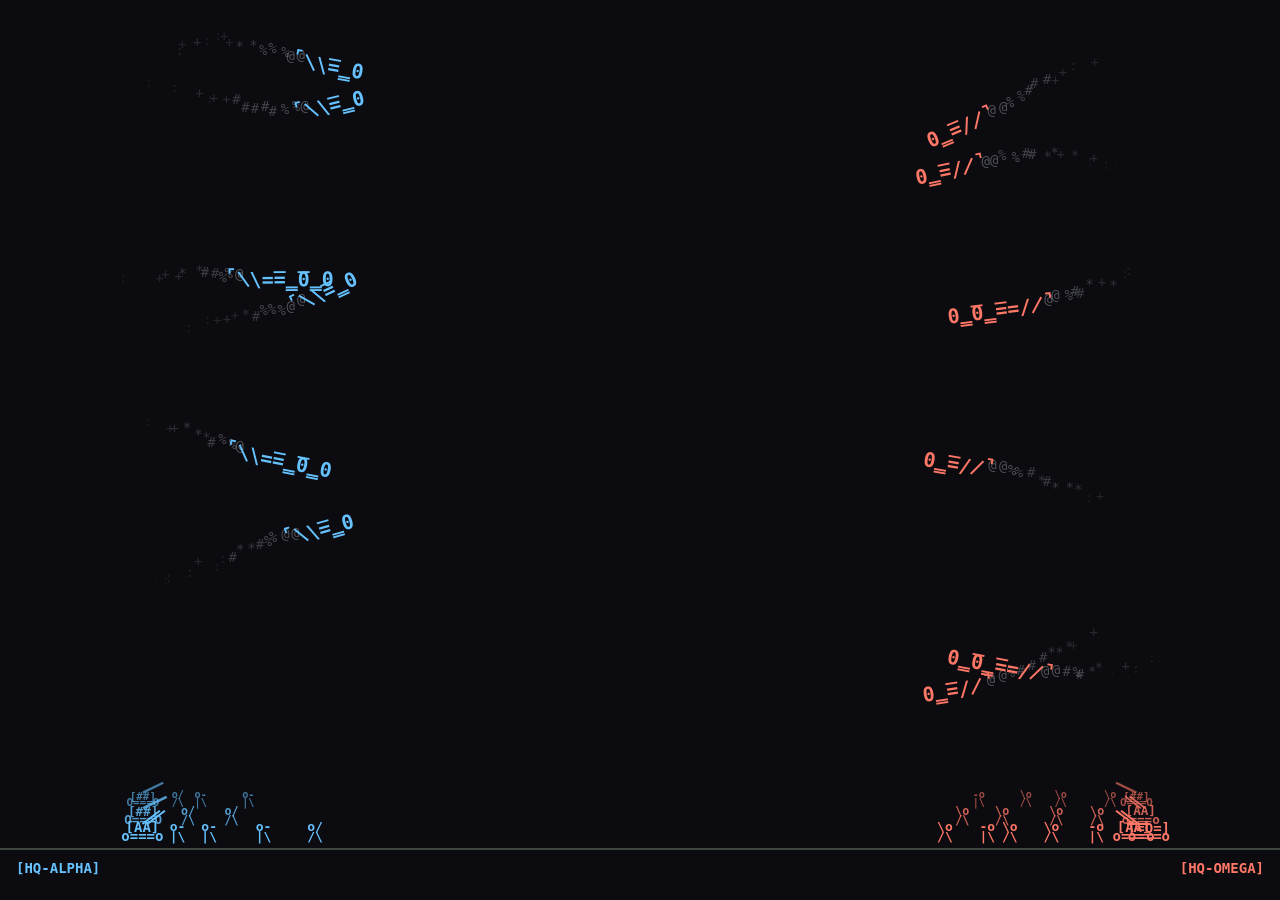
==== index.html @ b76551d8 "Add initial project files: .gitignore and index.html" ====
<!DOCTYPE html>
<html lang="uk">
<head>
<meta charset="UTF-8">
<meta name="viewport" content="width=device-width, initial-scale=1.0">
<title>ASCII Battleground Advanced</title>
<style>
    body { margin: 0; background: #0c0c10; overflow: hidden; user-select: none; }
    canvas { display: block; }
</style>
</head>
<body>
<canvas id="battlefield"></canvas>
<script>
const canvas = document.getElementById('battlefield');
const context = canvas.getContext('2d');
let width = canvas.width = window.innerWidth;
let height = canvas.height = window.innerHeight;

const TEAM_COLORS = ['#66c2ff', '#ff7766'];
const SMOKE_CHARACTERS = ['@', '%', '#', '*', '+', ':', '.'];
const GRAVITY = 180;
const INFANTRY = 0;
const TANK = 1;
const ANTIAIRCRAFT = 2;
const ARTILLERY = 3;
const LANE_OFFSETS = [38, 21, 4];
const LANE_SCALES = [0.78, 0.9, 1];
const UNIT_HEALTH = [2, 9, 6, 5];
const UNIT_SPEEDS = [30, 22, 25, 17];
const UNIT_RANGES = [145, 245, 430, 650];
const UNIT_RELOADS = [0.8, 1.65, 0.5, 3.8];
const UNIT_DAMAGE = [1, 3, 2, 6];

const smokePool = Array.from({ length: 1000 }, () => ({
    active: false, x: 0, y: 0, velocityX: 0, velocityY: 0,
    life: 0, maximumLife: 1, fire: false
}));

const projectilePool = Array.from({ length: 600 }, () => ({
    active: false, x: 0, y: 0, previousX: 0, previousY: 0,
    velocityX: 0, velocityY: 0, angle: 0, team: 0,
    damage: 1, heavy: false, bomb: false, shell: false,
    gravity: 0, explosionRadius: 0, impactY: 0, life: 0,
    targetLane: -1
}));

const groundPool = Array.from({ length: 150 }, () => ({
    active: false, type: INFANTRY, team: 0, lane: 0,
    x: 0, y: 0, health: 1, reload: 0, animationPhase: 0,
    aimAngle: 0, moving: false
}));

const planes = Array.from({ length: 12 }, (_, index) => ({
    team: index % 2,
    bomber: index % 6 < 2,
    state: 0, x: 0, y: 0, velocityX: 0, velocityY: 0,
    angle: 0, targetAngle: 0, health: 1,
    reload: 0, bombReload: 0, smokeTimer: 0, respawnTimer: 0,
    phase: Math.random() * 10,
    flightLane: index % LANE_OFFSETS.length,
    crashLane: -1
}));

// Кожна команда на кожній лінії має незалежний таймер підкріплень.
const groundSpawners = Array.from({ length: LANE_OFFSETS.length * 2 }, (_, index) => ({
    team: index % 2,
    lane: Math.floor(index / 2),
    timer: 0.3 + Math.random() * 3.5
}));

let smokeIndex = 0;
let projectileIndex = 0;
let lastTime = performance.now();

function groundLevel() {
    return height - 60;
}

function laneLevel(lane) {
    return groundLevel() - LANE_OFFSETS[lane];
}

function basePosition(team) {
    const margin = Math.min(115, width * 0.18);
    return team === 0 ? margin : width - margin;
}

window.addEventListener('resize', () => {
    width = canvas.width = window.innerWidth;
    height = canvas.height = window.innerHeight;

    for (const unit of groundPool) {
        if (unit.active) {
            unit.x = Math.max(20, Math.min(width - 20, unit.x));
            unit.y = laneLevel(unit.lane);
        }
    }

    for (const projectile of projectilePool) {
        if (projectile.active) {
            projectile.impactY = projectile.targetLane >= 0
                ? laneLevel(projectile.targetLane)
                : groundLevel();
        }
    }

    for (const plane of planes) {
        if (plane.state === 0) {
            plane.x = Math.max(30, Math.min(width - 30, plane.x));
            plane.y = Math.max(35, Math.min(groundLevel() - 80, plane.y));
        }
    }
});

function spawnSmoke(x, y, velocityX, velocityY, fire = false, lifeScale = 1) {
    const smoke = smokePool[smokeIndex];
    smokeIndex = (smokeIndex + 1) % smokePool.length;

    smoke.active = true;
    smoke.x = x + (Math.random() - 0.5) * 4;
    smoke.y = y + (Math.random() - 0.5) * 4;
    smoke.velocityX = velocityX + (Math.random() - 0.5) * 20;
    smoke.velocityY = velocityY - 8 - Math.random() * 18;
    smoke.maximumLife = (0.7 + Math.random() * 0.6) * lifeScale;
    smoke.life = smoke.maximumLife;
    smoke.fire = fire;
}

function spawnExplosion(x, y, count = 22) {
    for (let index = 0; index < count; index++) {
        const angle = Math.random() * Math.PI * 2;
        const speed = 20 + Math.random() * 110;

        spawnSmoke(
            x,
            y,
            Math.cos(angle) * speed,
            Math.sin(angle) * speed - 25,
            true,
            1.1
        );
    }
}

function destroyGroundUnit(unit) {
    unit.active = false;
    spawnExplosion(unit.x, unit.y, unit.type === INFANTRY ? 8 : 20);
}

function damageArea(x, radius, damage, team, targetLane) {
    if (targetLane < 0) {
        return;
    }

    for (const unit of groundPool) {
        if (!unit.active || unit.team === team || unit.lane !== targetLane) {
            continue;
        }

        const distance = Math.abs(unit.x - x);

        if (distance < radius) {
            unit.health -= damage * (1 - distance / radius * 0.6);

            if (unit.health <= 0) {
                destroyGroundUnit(unit);
            }
        }
    }
}

function spawnProjectile(
    x, y, velocityX, velocityY, team, damage,
    heavy = false, bomb = false, shell = false,
    gravity = 0, explosionRadius = 0, targetLane = -1
) {
    const projectile = projectilePool[projectileIndex];
    projectileIndex = (projectileIndex + 1) % projectilePool.length;

    projectile.active = true;
    projectile.x = x;
    projectile.y = y;
    projectile.previousX = x;
    projectile.previousY = y;
    projectile.velocityX = velocityX;
    projectile.velocityY = velocityY;
    projectile.angle = Math.atan2(velocityY, velocityX);
    projectile.team = team;
    projectile.damage = damage;
    projectile.heavy = heavy;
    projectile.bomb = bomb;
    projectile.shell = shell;
    projectile.gravity = gravity;
    projectile.explosionRadius = explosionRadius;
    projectile.targetLane = targetLane;
    projectile.impactY = targetLane >= 0 ? laneLevel(targetLane) : groundLevel();
    projectile.life = shell || bomb ? 10 : 3;
}

function detonateProjectile(projectile) {
    projectile.active = false;

    if (projectile.explosionRadius > 0) {
        spawnExplosion(projectile.x, projectile.y, projectile.bomb ? 30 : 24);
        damageArea(
            projectile.x,
            projectile.explosionRadius,
            projectile.damage,
            projectile.team,
            projectile.targetLane
        );
    } else {
        spawnExplosion(projectile.x, projectile.y, projectile.heavy ? 8 : 3);
    }
}

function spawnPlane(plane) {
    plane.state = 0;
    plane.health = plane.bomber ? 7 : 3;
    plane.x = basePosition(plane.team);
    plane.y = 55 + Math.random() * Math.max(20, groundLevel() - 180);
    plane.angle = plane.team === 0 ? 0 : Math.PI;
    plane.targetAngle = plane.angle;
    plane.velocityX = Math.cos(plane.angle) * (plane.bomber ? 125 : 180);
    plane.velocityY = 0;
    plane.reload = 0.5;
    plane.bombReload = 1.5;
    plane.smokeTimer = 0;
    plane.flightLane = Math.floor(Math.random() * LANE_OFFSETS.length);
    plane.crashLane = -1;
}

function spawnGroundUnit(team, type, lane, initialPosition = null) {
    let availableUnit = null;

    for (const unit of groundPool) {
        if (!unit.active) {
            availableUnit = unit;
            break;
        }
    }

    if (!availableUnit) {
        return;
    }

    availableUnit.active = true;
    availableUnit.team = team;
    availableUnit.type = type;
    availableUnit.lane = lane;
    availableUnit.x = initialPosition === null
        ? basePosition(team) + (Math.random() - 0.5) * 18
        : initialPosition;
    availableUnit.y = laneLevel(lane);
    availableUnit.health = UNIT_HEALTH[type];
    availableUnit.reload = 0.3 + Math.random();
    availableUnit.animationPhase = Math.random() * 10;
    availableUnit.aimAngle = team === 0 ? -0.7 : -Math.PI + 0.7;
    availableUnit.moving = false;
}

function randomGroundType() {
    const randomChoice = Math.random();

    if (randomChoice > 0.9) {
        return ARTILLERY;
    }

    if (randomChoice > 0.76) {
        return ANTIAIRCRAFT;
    }

    if (randomChoice > 0.56) {
        return TANK;
    }

    return INFANTRY;
}

function updateGroundSpawners(deltaTime) {
    for (const spawner of groundSpawners) {
        spawner.timer -= deltaTime;

        if (spawner.timer > 0) {
            continue;
        }

        const type = randomGroundType();
        spawnGroundUnit(spawner.team, type, spawner.lane);

        // Різні інтервали та окремий вибір юніта для кожної лінії й команди.
        spawner.timer = type === INFANTRY
            ? 1.4 + Math.random() * 3.2
            : 2.6 + Math.random() * 4.2;
    }
}

function findGroundTarget(unit, range, minimumDistance = 0) {
    let nearestTarget = null;
    let nearestDistance = range;

    for (const enemy of groundPool) {
        if (!enemy.active || enemy.team === unit.team || enemy.lane !== unit.lane) {
            continue;
        }

        const distance = Math.abs(enemy.x - unit.x);

        if (distance >= minimumDistance && distance < nearestDistance) {
            nearestTarget = enemy;
            nearestDistance = distance;
        }
    }

    return nearestTarget;
}

function findAirTarget(unit) {
    let nearestTarget = null;
    let nearestDistance = UNIT_RANGES[ANTIAIRCRAFT];

    for (const plane of planes) {
        if (plane.team === unit.team || plane.state !== 0) {
            continue;
        }

        const distance = Math.hypot(plane.x - unit.x, plane.y - unit.y);

        if (distance < nearestDistance) {
            nearestTarget = plane;
            nearestDistance = distance;
        }
    }

    return nearestTarget;
}

function fireGroundWeapon(unit, target, airborne) {
    const muzzleY = unit.y - (unit.type === INFANTRY ? 7 : 13);
    const horizontalDistance = target.x - unit.x;
    const verticalDistance = target.y - 7 - muzzleY;
    let velocityX = 0;
    let velocityY = 0;
    let gravity = 0;
    let explosionRadius = 0;

    if (unit.type === ARTILLERY) {
        const flightTime = Math.max(1.25, Math.min(3.5, Math.abs(horizontalDistance) / 145));
        gravity = GRAVITY;
        velocityX = horizontalDistance / flightTime;
        velocityY = (verticalDistance - 0.5 * gravity * flightTime * flightTime) / flightTime;
        explosionRadius = 72;
    } else {
        const speed = unit.type === ANTIAIRCRAFT ? 430 : 350;
        let aimX = target.x;
        let aimY = target.y - 7;

        if (airborne) {
            const flightTime = Math.hypot(horizontalDistance, verticalDistance) / speed;
            aimX += target.velocityX * flightTime;
            aimY += target.velocityY * flightTime;
        }

        const aimAngle = Math.atan2(aimY - muzzleY, aimX - unit.x);
        const spread = (Math.random() - 0.5) * (unit.type === INFANTRY ? 0.035 : 0.018);
        velocityX = Math.cos(aimAngle + spread) * speed;
        velocityY = Math.sin(aimAngle + spread) * speed;
    }

    unit.aimAngle = Math.atan2(velocityY, velocityX);
    unit.reload = UNIT_RELOADS[unit.type] + Math.random() * 0.15;

    const muzzleX = unit.x + Math.cos(unit.aimAngle) * 19;

    spawnProjectile(
        muzzleX,
        muzzleY,
        velocityX,
        velocityY,
        unit.team,
        UNIT_DAMAGE[unit.type],
        unit.type !== INFANTRY,
        false,
        unit.type === ARTILLERY,
        gravity,
        explosionRadius,
        airborne ? -1 : target.lane
    );

    spawnSmoke(
        muzzleX,
        muzzleY,
        Math.cos(unit.aimAngle) * 25,
        -15,
        unit.type !== INFANTRY,
        0.35
    );
}

function segmentHitsRectangle(projectile, centerX, centerY, halfWidth, halfHeight) {
    const movementX = projectile.x - projectile.previousX;
    const movementY = projectile.y - projectile.previousY;
    let minimumTime = 0;
    let maximumTime = 1;

    if (Math.abs(movementX) < 0.00001) {
        if (Math.abs(projectile.previousX - centerX) > halfWidth) {
            return false;
        }
    } else {
        const firstTime = (centerX - halfWidth - projectile.previousX) / movementX;
        const secondTime = (centerX + halfWidth - projectile.previousX) / movementX;
        minimumTime = Math.max(minimumTime, Math.min(firstTime, secondTime));
        maximumTime = Math.min(maximumTime, Math.max(firstTime, secondTime));
    }

    if (Math.abs(movementY) < 0.00001) {
        if (Math.abs(projectile.previousY - centerY) > halfHeight) {
            return false;
        }
    } else {
        const firstTime = (centerY - halfHeight - projectile.previousY) / movementY;
        const secondTime = (centerY + halfHeight - projectile.previousY) / movementY;
        minimumTime = Math.max(minimumTime, Math.min(firstTime, secondTime));
        maximumTime = Math.min(maximumTime, Math.max(firstTime, secondTime));
    }

    return minimumTime <= maximumTime;
}

function updatePlanes(deltaTime, time) {
    const floor = groundLevel();
    const horizontalMargin = Math.min(150, width * 0.23);

    for (const plane of planes) {
        if (plane.state === 2) {
            plane.respawnTimer -= deltaTime;

            if (plane.respawnTimer <= 0) {
                spawnPlane(plane);
            }

            continue;
        }

        if (plane.state === 1) {
            plane.velocityY += 240 * deltaTime;
            plane.x += plane.velocityX * deltaTime;
            plane.y += plane.velocityY * deltaTime;
            plane.angle = Math.atan2(plane.velocityY, plane.velocityX);
            plane.smokeTimer -= deltaTime;

            if (plane.smokeTimer <= 0) {
                plane.smokeTimer = 0.015;
                spawnSmoke(plane.x, plane.y, -plane.velocityX * 0.2, -plane.velocityY * 0.2, true, 1.2);
            }

            const crashY = laneLevel(plane.crashLane);

            if (plane.y >= crashY - 5) {
                spawnExplosion(plane.x, crashY - 5, 35);
                damageArea(plane.x, 85, 10, -1, plane.crashLane);
                plane.state = 2;
                plane.respawnTimer = 4 + Math.random() * 2;
            } else if (plane.x < -100 || plane.x > width + 100) {
                plane.state = 2;
                plane.respawnTimer = 4 + Math.random() * 2;
            }

            continue;
        }

        if (plane.x > width - horizontalMargin) {
            plane.targetAngle = Math.PI;
        } else if (plane.x < horizontalMargin) {
            plane.targetAngle = 0;
        }

        const wave = Math.sin(time * 1.6 + plane.phase) * (plane.bomber ? 0.24 : 0.48);
        let desiredAngle = plane.targetAngle + wave;

        if (plane.y > floor - 100) {
            desiredAngle = Math.cos(plane.angle) > 0 ? -0.65 : Math.PI + 0.65;
        } else if (plane.y < 55) {
            desiredAngle = Math.cos(plane.angle) > 0 ? 0.65 : Math.PI - 0.65;
        }

        const angleDifference = Math.atan2(
            Math.sin(desiredAngle - plane.angle),
            Math.cos(desiredAngle - plane.angle)
        );

        plane.angle += angleDifference * deltaTime * (plane.bomber ? 2.3 : 3.5);

        const speed = plane.bomber ? 125 : 180;
        const forwardX = Math.cos(plane.angle);
        const forwardY = Math.sin(plane.angle);

        plane.velocityX = forwardX * speed;
        plane.velocityY = forwardY * speed;
        plane.x += plane.velocityX * deltaTime;
        plane.y += plane.velocityY * deltaTime;
        plane.smokeTimer -= deltaTime;

        if (plane.smokeTimer <= 0) {
            plane.smokeTimer = plane.bomber ? 0.055 : 0.04;
            spawnSmoke(
                plane.x - forwardX * 23,
                plane.y - forwardY * 23,
                -plane.velocityX * 0.1,
                -plane.velocityY * 0.1,
                false,
                0.8
            );
        }

        plane.reload -= deltaTime;
        plane.bombReload -= deltaTime;

        if (plane.bomber && plane.bombReload <= 0) {
            let bombingTarget = null;
            let nearestDistance = 95;

            for (const unit of groundPool) {
                if (!unit.active || unit.team === plane.team || unit.y <= plane.y) {
                    continue;
                }

                const fallDistance = Math.max(0, unit.y - plane.y - 10);
                const fallTime = (Math.sqrt(400 + 2 * GRAVITY * fallDistance) - 20) / GRAVITY;
                const landingX = plane.x + plane.velocityX * 0.65 * fallTime;
                const distance = Math.abs(unit.x - landingX);

                if (distance < nearestDistance) {
                    bombingTarget = unit;
                    nearestDistance = distance;
                }
            }

            if (bombingTarget) {
                plane.bombReload = 1.4;
                plane.flightLane = bombingTarget.lane;

                spawnProjectile(
                    plane.x,
                    plane.y + 10,
                    plane.velocityX * 0.65,
                    20,
                    plane.team,
                    7,
                    true,
                    true,
                    false,
                    GRAVITY,
                    78,
                    bombingTarget.lane
                );
            }
        }

        if (plane.reload > 0) {
            continue;
        }

        let shouldShoot = false;
        let targetLane = -1;

        for (const enemy of planes) {
            if (enemy.team === plane.team || enemy.state !== 0) {
                continue;
            }

            const distanceX = enemy.x - plane.x;
            const distanceY = enemy.y - plane.y;
            const distance = Math.hypot(distanceX, distanceY);

            if (distance > 1 && distance < 350 &&
                (distanceX * forwardX + distanceY * forwardY) / distance > 0.93) {
                shouldShoot = true;
                break;
            }
        }

        if (!shouldShoot) {
            let bestAlignment = 0.94;

            for (const unit of groundPool) {
                if (!unit.active || unit.team === plane.team) {
                    continue;
                }

                const distanceX = unit.x - plane.x;
                const distanceY = unit.y - 7 - plane.y;
                const distance = Math.hypot(distanceX, distanceY);

                if (distance <= 1 || distance >= 370) {
                    continue;
                }

                const alignment = (distanceX * forwardX + distanceY * forwardY) / distance;

                if (alignment > bestAlignment) {
                    bestAlignment = alignment;
                    shouldShoot = true;
                    targetLane = unit.lane;
                }
            }
        }

        if (shouldShoot) {
            plane.reload = plane.bomber ? 0.25 : 0.13;

            if (targetLane >= 0) {
                plane.flightLane = targetLane;
            }

            const shotAngle = plane.angle + (Math.random() - 0.5) * 0.045;

            spawnProjectile(
                plane.x + forwardX * 25,
                plane.y + forwardY * 25,
                Math.cos(shotAngle) * 470,
                Math.sin(shotAngle) * 470,
                plane.team,
                1,
                false,
                false,
                false,
                0,
                0,
                targetLane
            );
        }
    }
}

function updateGroundUnits(deltaTime) {
    for (const unit of groundPool) {
        if (!unit.active) {
            continue;
        }

        unit.y = laneLevel(unit.lane);
        unit.reload -= deltaTime;
        unit.moving = false;

        let target = null;
        let airborne = false;

        if (unit.type === ANTIAIRCRAFT) {
            target = findAirTarget(unit);
            airborne = target !== null;

            if (!target) {
                target = findGroundTarget(unit, 260);
            }
        } else {
            target = findGroundTarget(
                unit,
                UNIT_RANGES[unit.type],
                unit.type === ARTILLERY ? 110 : 0
            );
        }

        if (target) {
            unit.aimAngle = Math.atan2(target.y - unit.y, target.x - unit.x);

            if (unit.reload <= 0) {
                fireGroundWeapon(unit, target, airborne);
            }
        } else {
            const direction = unit.team === 0 ? 1 : -1;
            unit.x += direction * UNIT_SPEEDS[unit.type] * deltaTime;
            unit.moving = true;

            if (unit.x < 25 || unit.x > width - 25) {
                spawnExplosion(unit.x, unit.y, 8);
                unit.active = false;
            }
        }
    }
}

function updateProjectiles(deltaTime) {
    for (const projectile of projectilePool) {
        if (!projectile.active) {
            continue;
        }

        projectile.life -= deltaTime;

        if (projectile.life <= 0 ||
            projectile.x < -100 || projectile.x > width + 100 ||
            projectile.y > height + 100) {
            projectile.active = false;
            continue;
        }

        projectile.previousX = projectile.x;
        projectile.previousY = projectile.y;
        projectile.x += projectile.velocityX * deltaTime;
        projectile.y += projectile.velocityY * deltaTime + projectile.gravity * deltaTime * deltaTime * 0.5;
        projectile.velocityY += projectile.gravity * deltaTime;
        projectile.angle = Math.atan2(projectile.velocityY, projectile.velocityX);

        let hit = false;

        for (const plane of planes) {
            if (plane.team === projectile.team || plane.state !== 0) {
                continue;
            }

            if (segmentHitsRectangle(
                projectile,
                plane.x,
                plane.y,
                plane.bomber ? 28 : 20,
                plane.bomber ? 13 : 10
            )) {
                plane.health -= projectile.damage;
                projectile.active = false;
                hit = true;

                spawnSmoke(projectile.x, projectile.y, plane.velocityX * 0.3, plane.velocityY * 0.3, true, 0.6);

                if (plane.health <= 0) {
                    plane.state = 1;
                    plane.smokeTimer = 0;
                    // Лінія падіння фіксується один раз і більше не змінюється.
                    plane.crashLane = plane.flightLane;
                    spawnExplosion(plane.x, plane.y, 16);
                }

                break;
            }
        }

        if (hit) {
            continue;
        }

        for (const unit of groundPool) {
            if (!unit.active || unit.team === projectile.team ||
                unit.lane !== projectile.targetLane) {
                continue;
            }

            const unitScale = LANE_SCALES[unit.lane];
            const halfWidth = (unit.type === INFANTRY ? 8 : 23) * unitScale;
            const halfHeight = (unit.type === INFANTRY ? 8 : 10) * unitScale;

            if (segmentHitsRectangle(projectile, unit.x, unit.y - 6, halfWidth, halfHeight)) {
                if (projectile.explosionRadius > 0) {
                    projectile.x = unit.x;
                    projectile.y = unit.y - 6;
                    detonateProjectile(projectile);
                } else {
                    projectile.active = false;
                    unit.health -= projectile.damage;
                    spawnSmoke(projectile.x, projectile.y, 0, -20, true, 0.5);

                    if (unit.health <= 0) {
                        destroyGroundUnit(unit);
                    }
                }

                hit = true;
                break;
            }
        }

        if (hit) {
            continue;
        }

        if (projectile.velocityY >= 0 && projectile.y >= projectile.impactY) {
            projectile.y = projectile.impactY;
            detonateProjectile(projectile);
        }
    }
}

function updateSmoke(deltaTime) {
    for (const smoke of smokePool) {
        if (!smoke.active) {
            continue;
        }

        smoke.life -= deltaTime;

        if (smoke.life <= 0) {
            smoke.active = false;
            continue;
        }

        smoke.x += smoke.velocityX * deltaTime;
        smoke.y += smoke.velocityY * deltaTime;
    }
}

function drawGroundUnit(unit, time) {
    const direction = unit.team === 0 ? 1 : -1;
    const scale = LANE_SCALES[unit.lane];

    context.save();
    context.translate(unit.x, unit.y);
    context.scale(scale, scale);
    context.globalAlpha = 0.6 + unit.lane * 0.2;
    context.fillStyle = TEAM_COLORS[unit.team];
    context.strokeStyle = TEAM_COLORS[unit.team];
    context.textAlign = 'center';
    context.font = 'bold 13px monospace';

    if (unit.type === INFANTRY) {
        const step = unit.moving && Math.sin(time * 10 + unit.animationPhase) > 0;
        context.fillText(direction === 1 ? (step ? 'o/' : 'o-') : (step ? '\\o' : '-o'), 0, -5);
        context.fillText(step ? '/\\' : '|\\', 0, 5);
    } else {
        context.font = 'bold 14px monospace';

        if (unit.type === TANK) {
            context.fillText('[=O=]', 0, -3);
            context.fillText('o===o', 0, 5);
        } else if (unit.type === ANTIAIRCRAFT) {
            context.fillText('[AA]', 0, -4);
            context.fillText('o===o', 0, 5);
        } else {
            context.fillText('[##]', 0, -3);
            context.fillText('O===O', 0, 5);
        }

        let barrelAngle = unit.aimAngle;

        if (unit.moving) {
            if (unit.type === ANTIAIRCRAFT) {
                barrelAngle = direction === 1 ? -0.65 : -Math.PI + 0.65;
            } else if (unit.type === ARTILLERY) {
                barrelAngle = direction === 1 ? -0.45 : -Math.PI + 0.45;
            } else {
                barrelAngle = direction === 1 ? 0 : Math.PI;
            }
        }

        const barrelLength = unit.type === ARTILLERY ? 29 : 22;
        const barrelX = Math.cos(barrelAngle) * barrelLength;
        const barrelY = -12 + Math.sin(barrelAngle) * barrelLength;

        context.lineWidth = unit.type === ARTILLERY ? 3 : 2;
        context.beginPath();
        context.moveTo(0, -12);
        context.lineTo(barrelX, barrelY);

        if (unit.type === ANTIAIRCRAFT) {
            context.moveTo(5, -12);
            context.lineTo(barrelX + 5, barrelY);
        }

        context.stroke();
    }

    context.restore();
}

function drawPlane(plane) {
    context.save();
    context.translate(plane.x, plane.y);
    context.rotate(plane.angle);

    if (Math.cos(plane.angle) < 0) {
        context.scale(1, -1);
    }

    context.fillStyle = plane.state === 1 ? '#ff4422' : TEAM_COLORS[plane.team];
    context.textAlign = 'center';

    if (plane.bomber) {
	context.scale(-1, 1);
        context.font = 'bold 20px monospace';
        context.fillText('0̳̅0̳̅==/̸̚', -15, 6);
    } else {
        context.scale(-1, 1);
        context.font = 'bold 20px monospace';
        context.fillText('0̳̅=/̸̚', 0, 6);
    }

    context.restore();
}

function render(time) {
    context.fillStyle = '#0c0c10';
    context.fillRect(0, 0, width, height);

    context.strokeStyle = '#3d473d';
    context.lineWidth = 2;
    context.beginPath();
    context.moveTo(0, groundLevel() + 9);
    context.lineTo(width, groundLevel() + 9);
    context.stroke();

    context.font = 'bold 14px monospace';
    context.textAlign = 'left';
    context.fillStyle = TEAM_COLORS[0];
    context.fillText('[HQ-ALPHA]', 16, groundLevel() + 33);
    context.textAlign = 'right';
    context.fillStyle = TEAM_COLORS[1];
    context.fillText('[HQ-OMEGA]', width - 16, groundLevel() + 33);
    context.textAlign = 'left';

    for (let lane = 0; lane < LANE_OFFSETS.length; lane++) {
        for (const unit of groundPool) {
            if (unit.active && unit.lane === lane) {
                drawGroundUnit(unit, time);
            }
        }
    }

    context.font = '14px monospace';

    for (const smoke of smokePool) {
        if (!smoke.active) {
            continue;
        }

        const progress = 1 - smoke.life / smoke.maximumLife;
        const characterIndex = Math.min(
            Math.floor(progress * SMOKE_CHARACTERS.length),
            SMOKE_CHARACTERS.length - 1
        );

        context.globalAlpha = smoke.life / smoke.maximumLife * 0.75;

        if (smoke.fire && progress < 0.45) {
            context.fillStyle = progress < 0.2 ? '#ffe65a' : '#ff6e28';
        } else {
            context.fillStyle = '#9ba0aa';
            context.globalAlpha *= 0.7;
        }

        context.fillText(SMOKE_CHARACTERS[characterIndex], smoke.x, smoke.y);
    }

    context.globalAlpha = 1;
    context.font = 'bold 15px monospace';

    for (const projectile of projectilePool) {
        if (!projectile.active) {
            continue;
        }

        context.save();
        context.translate(projectile.x, projectile.y);
        context.rotate(projectile.angle);
        context.fillStyle = projectile.bomb ? '#ff9933' : (projectile.heavy ? '#ffd966' : '#ffffff');
        context.fillText(projectile.bomb ? '<●>' : (projectile.shell ? '●' : (projectile.heavy ? '•' : '-')), -4, 4);
        context.restore();
    }

    for (const plane of planes) {
        if (plane.state !== 2) {
            drawPlane(plane);
        }
    }
}

function loop(now) {
    const deltaTime = Math.min((now - lastTime) / 1000, 0.04);
    lastTime = now;
    const time = now / 1000;

    updateGroundSpawners(deltaTime);
    updatePlanes(deltaTime, time);
    updateGroundUnits(deltaTime);
    updateProjectiles(deltaTime);
    updateSmoke(deltaTime);
    render(time);

    requestAnimationFrame(loop);
}

for (const plane of planes) {
    spawnPlane(plane);
}

// Початкові групи теж відрізняються чисельністю, складом і розташуванням.
for (const spawner of groundSpawners) {
    const direction = spawner.team === 0 ? 1 : -1;
    const advanceSpace = Math.max(0, width * 0.5 - basePosition(0) - 45);
    const infantryCount = 2 + Math.floor(Math.random() * 4);
    let advance = 12 + Math.random() * 25;

    for (let index = 0; index < infantryCount; index++) {
        spawnGroundUnit(
            spawner.team,
            INFANTRY,
            spawner.lane,
            basePosition(spawner.team) + direction * Math.min(advanceSpace, advance)
        );

        advance += 22 + Math.random() * 34;
    }

    if (Math.random() < 0.55) {
        spawnGroundUnit(spawner.team, randomGroundType(), spawner.lane);
    }
}

for (let team = 0; team < TEAM_COLORS.length; team++) {
    const antiaircraftLane = Math.floor(Math.random() * LANE_OFFSETS.length);
    const artilleryLane = (antiaircraftLane + 1 + Math.floor(Math.random() * 2)) % LANE_OFFSETS.length;

    spawnGroundUnit(team, ANTIAIRCRAFT, antiaircraftLane);
    spawnGroundUnit(team, ARTILLERY, artilleryLane);
}

requestAnimationFrame(loop);
</script>
</body>
</html>
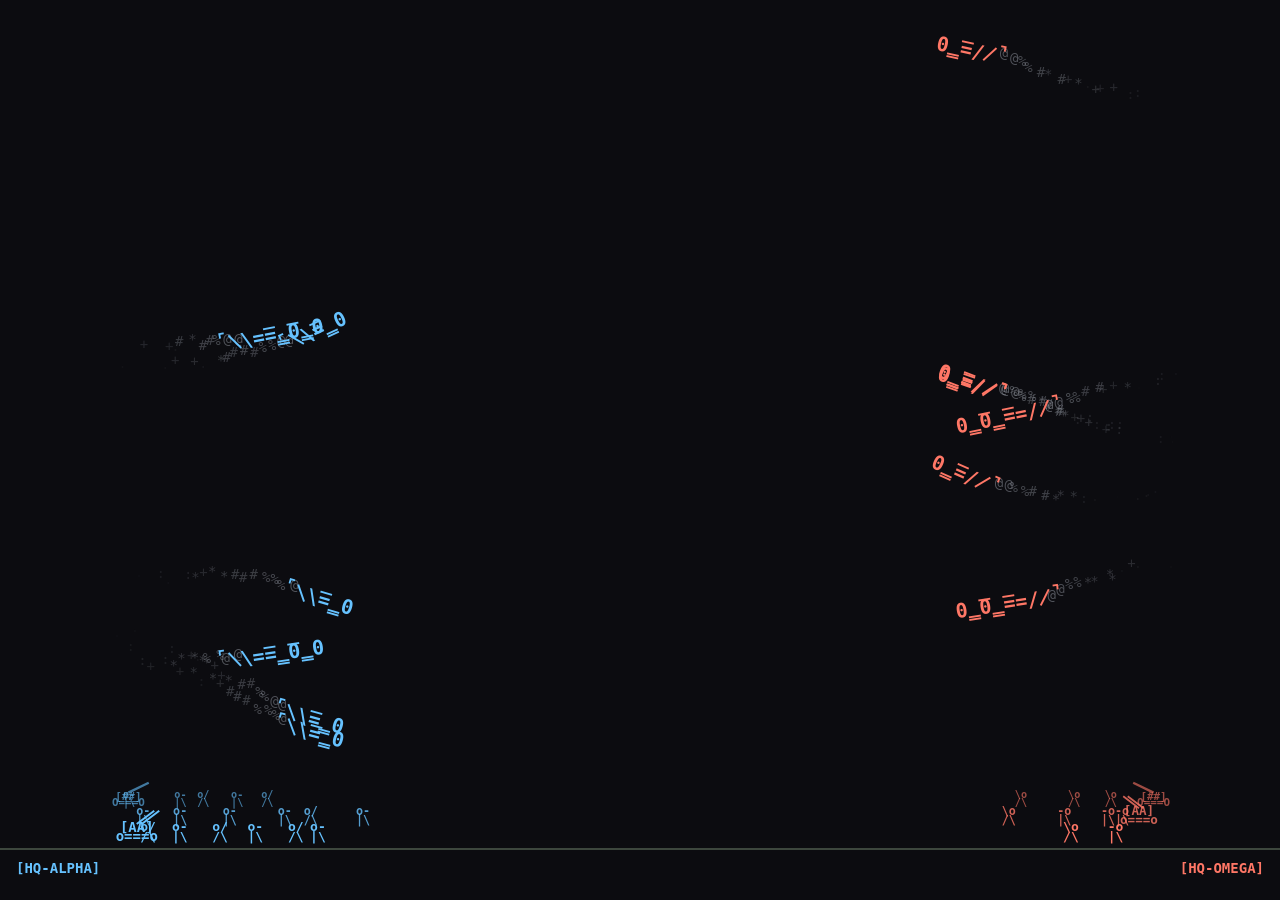
==== commit cdce8ff0: "Refactor: split into HTML/CSS/JS and break up large functions Co-Authored-By: Claude Sonnet 5.5 <nor" ====
--- a/index.html
+++ b/index.html
@@ -4,1016 +4,10 @@
 <meta charset="UTF-8">
 <meta name="viewport" content="width=device-width, initial-scale=1.0">
 <title>ASCII Battleground Advanced</title>
-<style>
-    body { margin: 0; background: #0c0c10; overflow: hidden; user-select: none; }
-    canvas { display: block; }
-</style>
+<link rel="stylesheet" href="style.css">
 </head>
 <body>
 <canvas id="battlefield"></canvas>
-<script>
-const canvas = document.getElementById('battlefield');
-const context = canvas.getContext('2d');
-let width = canvas.width = window.innerWidth;
-let height = canvas.height = window.innerHeight;
-
-const TEAM_COLORS = ['#66c2ff', '#ff7766'];
-const SMOKE_CHARACTERS = ['@', '%', '#', '*', '+', ':', '.'];
-const GRAVITY = 180;
-const INFANTRY = 0;
-const TANK = 1;
-const ANTIAIRCRAFT = 2;
-const ARTILLERY = 3;
-const LANE_OFFSETS = [38, 21, 4];
-const LANE_SCALES = [0.78, 0.9, 1];
-const UNIT_HEALTH = [2, 9, 6, 5];
-const UNIT_SPEEDS = [30, 22, 25, 17];
-const UNIT_RANGES = [145, 245, 430, 650];
-const UNIT_RELOADS = [0.8, 1.65, 0.5, 3.8];
-const UNIT_DAMAGE = [1, 3, 2, 6];
-
-const smokePool = Array.from({ length: 1000 }, () => ({
-    active: false, x: 0, y: 0, velocityX: 0, velocityY: 0,
-    life: 0, maximumLife: 1, fire: false
-}));
-
-const projectilePool = Array.from({ length: 600 }, () => ({
-    active: false, x: 0, y: 0, previousX: 0, previousY: 0,
-    velocityX: 0, velocityY: 0, angle: 0, team: 0,
-    damage: 1, heavy: false, bomb: false, shell: false,
-    gravity: 0, explosionRadius: 0, impactY: 0, life: 0,
-    targetLane: -1
-}));
-
-const groundPool = Array.from({ length: 150 }, () => ({
-    active: false, type: INFANTRY, team: 0, lane: 0,
-    x: 0, y: 0, health: 1, reload: 0, animationPhase: 0,
-    aimAngle: 0, moving: false
-}));
-
-const planes = Array.from({ length: 12 }, (_, index) => ({
-    team: index % 2,
-    bomber: index % 6 < 2,
-    state: 0, x: 0, y: 0, velocityX: 0, velocityY: 0,
-    angle: 0, targetAngle: 0, health: 1,
-    reload: 0, bombReload: 0, smokeTimer: 0, respawnTimer: 0,
-    phase: Math.random() * 10,
-    flightLane: index % LANE_OFFSETS.length,
-    crashLane: -1
-}));
-
-// Кожна команда на кожній лінії має незалежний таймер підкріплень.
-const groundSpawners = Array.from({ length: LANE_OFFSETS.length * 2 }, (_, index) => ({
-    team: index % 2,
-    lane: Math.floor(index / 2),
-    timer: 0.3 + Math.random() * 3.5
-}));
-
-let smokeIndex = 0;
-let projectileIndex = 0;
-let lastTime = performance.now();
-
-function groundLevel() {
-    return height - 60;
-}
-
-function laneLevel(lane) {
-    return groundLevel() - LANE_OFFSETS[lane];
-}
-
-function basePosition(team) {
-    const margin = Math.min(115, width * 0.18);
-    return team === 0 ? margin : width - margin;
-}
-
-window.addEventListener('resize', () => {
-    width = canvas.width = window.innerWidth;
-    height = canvas.height = window.innerHeight;
-
-    for (const unit of groundPool) {
-        if (unit.active) {
-            unit.x = Math.max(20, Math.min(width - 20, unit.x));
-            unit.y = laneLevel(unit.lane);
-        }
-    }
-
-    for (const projectile of projectilePool) {
-        if (projectile.active) {
-            projectile.impactY = projectile.targetLane >= 0
-                ? laneLevel(projectile.targetLane)
-                : groundLevel();
-        }
-    }
-
-    for (const plane of planes) {
-        if (plane.state === 0) {
-            plane.x = Math.max(30, Math.min(width - 30, plane.x));
-            plane.y = Math.max(35, Math.min(groundLevel() - 80, plane.y));
-        }
-    }
-});
-
-function spawnSmoke(x, y, velocityX, velocityY, fire = false, lifeScale = 1) {
-    const smoke = smokePool[smokeIndex];
-    smokeIndex = (smokeIndex + 1) % smokePool.length;
-
-    smoke.active = true;
-    smoke.x = x + (Math.random() - 0.5) * 4;
-    smoke.y = y + (Math.random() - 0.5) * 4;
-    smoke.velocityX = velocityX + (Math.random() - 0.5) * 20;
-    smoke.velocityY = velocityY - 8 - Math.random() * 18;
-    smoke.maximumLife = (0.7 + Math.random() * 0.6) * lifeScale;
-    smoke.life = smoke.maximumLife;
-    smoke.fire = fire;
-}
-
-function spawnExplosion(x, y, count = 22) {
-    for (let index = 0; index < count; index++) {
-        const angle = Math.random() * Math.PI * 2;
-        const speed = 20 + Math.random() * 110;
-
-        spawnSmoke(
-            x,
-            y,
-            Math.cos(angle) * speed,
-            Math.sin(angle) * speed - 25,
-            true,
-            1.1
-        );
-    }
-}
-
-function destroyGroundUnit(unit) {
-    unit.active = false;
-    spawnExplosion(unit.x, unit.y, unit.type === INFANTRY ? 8 : 20);
-}
-
-function damageArea(x, radius, damage, team, targetLane) {
-    if (targetLane < 0) {
-        return;
-    }
-
-    for (const unit of groundPool) {
-        if (!unit.active || unit.team === team || unit.lane !== targetLane) {
-            continue;
-        }
-
-        const distance = Math.abs(unit.x - x);
-
-        if (distance < radius) {
-            unit.health -= damage * (1 - distance / radius * 0.6);
-
-            if (unit.health <= 0) {
-                destroyGroundUnit(unit);
-            }
-        }
-    }
-}
-
-function spawnProjectile(
-    x, y, velocityX, velocityY, team, damage,
-    heavy = false, bomb = false, shell = false,
-    gravity = 0, explosionRadius = 0, targetLane = -1
-) {
-    const projectile = projectilePool[projectileIndex];
-    projectileIndex = (projectileIndex + 1) % projectilePool.length;
-
-    projectile.active = true;
-    projectile.x = x;
-    projectile.y = y;
-    projectile.previousX = x;
-    projectile.previousY = y;
-    projectile.velocityX = velocityX;
-    projectile.velocityY = velocityY;
-    projectile.angle = Math.atan2(velocityY, velocityX);
-    projectile.team = team;
-    projectile.damage = damage;
-    projectile.heavy = heavy;
-    projectile.bomb = bomb;
-    projectile.shell = shell;
-    projectile.gravity = gravity;
-    projectile.explosionRadius = explosionRadius;
-    projectile.targetLane = targetLane;
-    projectile.impactY = targetLane >= 0 ? laneLevel(targetLane) : groundLevel();
-    projectile.life = shell || bomb ? 10 : 3;
-}
-
-function detonateProjectile(projectile) {
-    projectile.active = false;
-
-    if (projectile.explosionRadius > 0) {
-        spawnExplosion(projectile.x, projectile.y, projectile.bomb ? 30 : 24);
-        damageArea(
-            projectile.x,
-            projectile.explosionRadius,
-            projectile.damage,
-            projectile.team,
-            projectile.targetLane
-        );
-    } else {
-        spawnExplosion(projectile.x, projectile.y, projectile.heavy ? 8 : 3);
-    }
-}
-
-function spawnPlane(plane) {
-    plane.state = 0;
-    plane.health = plane.bomber ? 7 : 3;
-    plane.x = basePosition(plane.team);
-    plane.y = 55 + Math.random() * Math.max(20, groundLevel() - 180);
-    plane.angle = plane.team === 0 ? 0 : Math.PI;
-    plane.targetAngle = plane.angle;
-    plane.velocityX = Math.cos(plane.angle) * (plane.bomber ? 125 : 180);
-    plane.velocityY = 0;
-    plane.reload = 0.5;
-    plane.bombReload = 1.5;
-    plane.smokeTimer = 0;
-    plane.flightLane = Math.floor(Math.random() * LANE_OFFSETS.length);
-    plane.crashLane = -1;
-}
-
-function spawnGroundUnit(team, type, lane, initialPosition = null) {
-    let availableUnit = null;
-
-    for (const unit of groundPool) {
-        if (!unit.active) {
-            availableUnit = unit;
-            break;
-        }
-    }
-
-    if (!availableUnit) {
-        return;
-    }
-
-    availableUnit.active = true;
-    availableUnit.team = team;
-    availableUnit.type = type;
-    availableUnit.lane = lane;
-    availableUnit.x = initialPosition === null
-        ? basePosition(team) + (Math.random() - 0.5) * 18
-        : initialPosition;
-    availableUnit.y = laneLevel(lane);
-    availableUnit.health = UNIT_HEALTH[type];
-    availableUnit.reload = 0.3 + Math.random();
-    availableUnit.animationPhase = Math.random() * 10;
-    availableUnit.aimAngle = team === 0 ? -0.7 : -Math.PI + 0.7;
-    availableUnit.moving = false;
-}
-
-function randomGroundType() {
-    const randomChoice = Math.random();
-
-    if (randomChoice > 0.9) {
-        return ARTILLERY;
-    }
-
-    if (randomChoice > 0.76) {
-        return ANTIAIRCRAFT;
-    }
-
-    if (randomChoice > 0.56) {
-        return TANK;
-    }
-
-    return INFANTRY;
-}
-
-function updateGroundSpawners(deltaTime) {
-    for (const spawner of groundSpawners) {
-        spawner.timer -= deltaTime;
-
-        if (spawner.timer > 0) {
-            continue;
-        }
-
-        const type = randomGroundType();
-        spawnGroundUnit(spawner.team, type, spawner.lane);
-
-        // Різні інтервали та окремий вибір юніта для кожної лінії й команди.
-        spawner.timer = type === INFANTRY
-            ? 1.4 + Math.random() * 3.2
-            : 2.6 + Math.random() * 4.2;
-    }
-}
-
-function findGroundTarget(unit, range, minimumDistance = 0) {
-    let nearestTarget = null;
-    let nearestDistance = range;
-
-    for (const enemy of groundPool) {
-        if (!enemy.active || enemy.team === unit.team || enemy.lane !== unit.lane) {
-            continue;
-        }
-
-        const distance = Math.abs(enemy.x - unit.x);
-
-        if (distance >= minimumDistance && distance < nearestDistance) {
-            nearestTarget = enemy;
-            nearestDistance = distance;
-        }
-    }
-
-    return nearestTarget;
-}
-
-function findAirTarget(unit) {
-    let nearestTarget = null;
-    let nearestDistance = UNIT_RANGES[ANTIAIRCRAFT];
-
-    for (const plane of planes) {
-        if (plane.team === unit.team || plane.state !== 0) {
-            continue;
-        }
-
-        const distance = Math.hypot(plane.x - unit.x, plane.y - unit.y);
-
-        if (distance < nearestDistance) {
-            nearestTarget = plane;
-            nearestDistance = distance;
-        }
-    }
-
-    return nearestTarget;
-}
-
-function fireGroundWeapon(unit, target, airborne) {
-    const muzzleY = unit.y - (unit.type === INFANTRY ? 7 : 13);
-    const horizontalDistance = target.x - unit.x;
-    const verticalDistance = target.y - 7 - muzzleY;
-    let velocityX = 0;
-    let velocityY = 0;
-    let gravity = 0;
-    let explosionRadius = 0;
-
-    if (unit.type === ARTILLERY) {
-        const flightTime = Math.max(1.25, Math.min(3.5, Math.abs(horizontalDistance) / 145));
-        gravity = GRAVITY;
-        velocityX = horizontalDistance / flightTime;
-        velocityY = (verticalDistance - 0.5 * gravity * flightTime * flightTime) / flightTime;
-        explosionRadius = 72;
-    } else {
-        const speed = unit.type === ANTIAIRCRAFT ? 430 : 350;
-        let aimX = target.x;
-        let aimY = target.y - 7;
-
-        if (airborne) {
-            const flightTime = Math.hypot(horizontalDistance, verticalDistance) / speed;
-            aimX += target.velocityX * flightTime;
-            aimY += target.velocityY * flightTime;
-        }
-
-        const aimAngle = Math.atan2(aimY - muzzleY, aimX - unit.x);
-        const spread = (Math.random() - 0.5) * (unit.type === INFANTRY ? 0.035 : 0.018);
-        velocityX = Math.cos(aimAngle + spread) * speed;
-        velocityY = Math.sin(aimAngle + spread) * speed;
-    }
-
-    unit.aimAngle = Math.atan2(velocityY, velocityX);
-    unit.reload = UNIT_RELOADS[unit.type] + Math.random() * 0.15;
-
-    const muzzleX = unit.x + Math.cos(unit.aimAngle) * 19;
-
-    spawnProjectile(
-        muzzleX,
-        muzzleY,
-        velocityX,
-        velocityY,
-        unit.team,
-        UNIT_DAMAGE[unit.type],
-        unit.type !== INFANTRY,
-        false,
-        unit.type === ARTILLERY,
-        gravity,
-        explosionRadius,
-        airborne ? -1 : target.lane
-    );
-
-    spawnSmoke(
-        muzzleX,
-        muzzleY,
-        Math.cos(unit.aimAngle) * 25,
-        -15,
-        unit.type !== INFANTRY,
-        0.35
-    );
-}
-
-function segmentHitsRectangle(projectile, centerX, centerY, halfWidth, halfHeight) {
-    const movementX = projectile.x - projectile.previousX;
-    const movementY = projectile.y - projectile.previousY;
-    let minimumTime = 0;
-    let maximumTime = 1;
-
-    if (Math.abs(movementX) < 0.00001) {
-        if (Math.abs(projectile.previousX - centerX) > halfWidth) {
-            return false;
-        }
-    } else {
-        const firstTime = (centerX - halfWidth - projectile.previousX) / movementX;
-        const secondTime = (centerX + halfWidth - projectile.previousX) / movementX;
-        minimumTime = Math.max(minimumTime, Math.min(firstTime, secondTime));
-        maximumTime = Math.min(maximumTime, Math.max(firstTime, secondTime));
-    }
-
-    if (Math.abs(movementY) < 0.00001) {
-        if (Math.abs(projectile.previousY - centerY) > halfHeight) {
-            return false;
-        }
-    } else {
-        const firstTime = (centerY - halfHeight - projectile.previousY) / movementY;
-        const secondTime = (centerY + halfHeight - projectile.previousY) / movementY;
-        minimumTime = Math.max(minimumTime, Math.min(firstTime, secondTime));
-        maximumTime = Math.min(maximumTime, Math.max(firstTime, secondTime));
-    }
-
-    return minimumTime <= maximumTime;
-}
-
-function updatePlanes(deltaTime, time) {
-    const floor = groundLevel();
-    const horizontalMargin = Math.min(150, width * 0.23);
-
-    for (const plane of planes) {
-        if (plane.state === 2) {
-            plane.respawnTimer -= deltaTime;
-
-            if (plane.respawnTimer <= 0) {
-                spawnPlane(plane);
-            }
-
-            continue;
-        }
-
-        if (plane.state === 1) {
-            plane.velocityY += 240 * deltaTime;
-            plane.x += plane.velocityX * deltaTime;
-            plane.y += plane.velocityY * deltaTime;
-            plane.angle = Math.atan2(plane.velocityY, plane.velocityX);
-            plane.smokeTimer -= deltaTime;
-
-            if (plane.smokeTimer <= 0) {
-                plane.smokeTimer = 0.015;
-                spawnSmoke(plane.x, plane.y, -plane.velocityX * 0.2, -plane.velocityY * 0.2, true, 1.2);
-            }
-
-            const crashY = laneLevel(plane.crashLane);
-
-            if (plane.y >= crashY - 5) {
-                spawnExplosion(plane.x, crashY - 5, 35);
-                damageArea(plane.x, 85, 10, -1, plane.crashLane);
-                plane.state = 2;
-                plane.respawnTimer = 4 + Math.random() * 2;
-            } else if (plane.x < -100 || plane.x > width + 100) {
-                plane.state = 2;
-                plane.respawnTimer = 4 + Math.random() * 2;
-            }
-
-            continue;
-        }
-
-        if (plane.x > width - horizontalMargin) {
-            plane.targetAngle = Math.PI;
-        } else if (plane.x < horizontalMargin) {
-            plane.targetAngle = 0;
-        }
-
-        const wave = Math.sin(time * 1.6 + plane.phase) * (plane.bomber ? 0.24 : 0.48);
-        let desiredAngle = plane.targetAngle + wave;
-
-        if (plane.y > floor - 100) {
-            desiredAngle = Math.cos(plane.angle) > 0 ? -0.65 : Math.PI + 0.65;
-        } else if (plane.y < 55) {
-            desiredAngle = Math.cos(plane.angle) > 0 ? 0.65 : Math.PI - 0.65;
-        }
-
-        const angleDifference = Math.atan2(
-            Math.sin(desiredAngle - plane.angle),
-            Math.cos(desiredAngle - plane.angle)
-        );
-
-        plane.angle += angleDifference * deltaTime * (plane.bomber ? 2.3 : 3.5);
-
-        const speed = plane.bomber ? 125 : 180;
-        const forwardX = Math.cos(plane.angle);
-        const forwardY = Math.sin(plane.angle);
-
-        plane.velocityX = forwardX * speed;
-        plane.velocityY = forwardY * speed;
-        plane.x += plane.velocityX * deltaTime;
-        plane.y += plane.velocityY * deltaTime;
-        plane.smokeTimer -= deltaTime;
-
-        if (plane.smokeTimer <= 0) {
-            plane.smokeTimer = plane.bomber ? 0.055 : 0.04;
-            spawnSmoke(
-                plane.x - forwardX * 23,
-                plane.y - forwardY * 23,
-                -plane.velocityX * 0.1,
-                -plane.velocityY * 0.1,
-                false,
-                0.8
-            );
-        }
-
-        plane.reload -= deltaTime;
-        plane.bombReload -= deltaTime;
-
-        if (plane.bomber && plane.bombReload <= 0) {
-            let bombingTarget = null;
-            let nearestDistance = 95;
-
-            for (const unit of groundPool) {
-                if (!unit.active || unit.team === plane.team || unit.y <= plane.y) {
-                    continue;
-                }
-
-                const fallDistance = Math.max(0, unit.y - plane.y - 10);
-                const fallTime = (Math.sqrt(400 + 2 * GRAVITY * fallDistance) - 20) / GRAVITY;
-                const landingX = plane.x + plane.velocityX * 0.65 * fallTime;
-                const distance = Math.abs(unit.x - landingX);
-
-                if (distance < nearestDistance) {
-                    bombingTarget = unit;
-                    nearestDistance = distance;
-                }
-            }
-
-            if (bombingTarget) {
-                plane.bombReload = 1.4;
-                plane.flightLane = bombingTarget.lane;
-
-                spawnProjectile(
-                    plane.x,
-                    plane.y + 10,
-                    plane.velocityX * 0.65,
-                    20,
-                    plane.team,
-                    7,
-                    true,
-                    true,
-                    false,
-                    GRAVITY,
-                    78,
-                    bombingTarget.lane
-                );
-            }
-        }
-
-        if (plane.reload > 0) {
-            continue;
-        }
-
-        let shouldShoot = false;
-        let targetLane = -1;
-
-        for (const enemy of planes) {
-            if (enemy.team === plane.team || enemy.state !== 0) {
-                continue;
-            }
-
-            const distanceX = enemy.x - plane.x;
-            const distanceY = enemy.y - plane.y;
-            const distance = Math.hypot(distanceX, distanceY);
-
-            if (distance > 1 && distance < 350 &&
-                (distanceX * forwardX + distanceY * forwardY) / distance > 0.93) {
-                shouldShoot = true;
-                break;
-            }
-        }
-
-        if (!shouldShoot) {
-            let bestAlignment = 0.94;
-
-            for (const unit of groundPool) {
-                if (!unit.active || unit.team === plane.team) {
-                    continue;
-                }
-
-                const distanceX = unit.x - plane.x;
-                const distanceY = unit.y - 7 - plane.y;
-                const distance = Math.hypot(distanceX, distanceY);
-
-                if (distance <= 1 || distance >= 370) {
-                    continue;
-                }
-
-                const alignment = (distanceX * forwardX + distanceY * forwardY) / distance;
-
-                if (alignment > bestAlignment) {
-                    bestAlignment = alignment;
-                    shouldShoot = true;
-                    targetLane = unit.lane;
-                }
-            }
-        }
-
-        if (shouldShoot) {
-            plane.reload = plane.bomber ? 0.25 : 0.13;
-
-            if (targetLane >= 0) {
-                plane.flightLane = targetLane;
-            }
-
-            const shotAngle = plane.angle + (Math.random() - 0.5) * 0.045;
-
-            spawnProjectile(
-                plane.x + forwardX * 25,
-                plane.y + forwardY * 25,
-                Math.cos(shotAngle) * 470,
-                Math.sin(shotAngle) * 470,
-                plane.team,
-                1,
-                false,
-                false,
-                false,
-                0,
-                0,
-                targetLane
-            );
-        }
-    }
-}
-
-function updateGroundUnits(deltaTime) {
-    for (const unit of groundPool) {
-        if (!unit.active) {
-            continue;
-        }
-
-        unit.y = laneLevel(unit.lane);
-        unit.reload -= deltaTime;
-        unit.moving = false;
-
-        let target = null;
-        let airborne = false;
-
-        if (unit.type === ANTIAIRCRAFT) {
-            target = findAirTarget(unit);
-            airborne = target !== null;
-
-            if (!target) {
-                target = findGroundTarget(unit, 260);
-            }
-        } else {
-            target = findGroundTarget(
-                unit,
-                UNIT_RANGES[unit.type],
-                unit.type === ARTILLERY ? 110 : 0
-            );
-        }
-
-        if (target) {
-            unit.aimAngle = Math.atan2(target.y - unit.y, target.x - unit.x);
-
-            if (unit.reload <= 0) {
-                fireGroundWeapon(unit, target, airborne);
-            }
-        } else {
-            const direction = unit.team === 0 ? 1 : -1;
-            unit.x += direction * UNIT_SPEEDS[unit.type] * deltaTime;
-            unit.moving = true;
-
-            if (unit.x < 25 || unit.x > width - 25) {
-                spawnExplosion(unit.x, unit.y, 8);
-                unit.active = false;
-            }
-        }
-    }
-}
-
-function updateProjectiles(deltaTime) {
-    for (const projectile of projectilePool) {
-        if (!projectile.active) {
-            continue;
-        }
-
-        projectile.life -= deltaTime;
-
-        if (projectile.life <= 0 ||
-            projectile.x < -100 || projectile.x > width + 100 ||
-            projectile.y > height + 100) {
-            projectile.active = false;
-            continue;
-        }
-
-        projectile.previousX = projectile.x;
-        projectile.previousY = projectile.y;
-        projectile.x += projectile.velocityX * deltaTime;
-        projectile.y += projectile.velocityY * deltaTime + projectile.gravity * deltaTime * deltaTime * 0.5;
-        projectile.velocityY += projectile.gravity * deltaTime;
-        projectile.angle = Math.atan2(projectile.velocityY, projectile.velocityX);
-
-        let hit = false;
-
-        for (const plane of planes) {
-            if (plane.team === projectile.team || plane.state !== 0) {
-                continue;
-            }
-
-            if (segmentHitsRectangle(
-                projectile,
-                plane.x,
-                plane.y,
-                plane.bomber ? 28 : 20,
-                plane.bomber ? 13 : 10
-            )) {
-                plane.health -= projectile.damage;
-                projectile.active = false;
-                hit = true;
-
-                spawnSmoke(projectile.x, projectile.y, plane.velocityX * 0.3, plane.velocityY * 0.3, true, 0.6);
-
-                if (plane.health <= 0) {
-                    plane.state = 1;
-                    plane.smokeTimer = 0;
-                    // Лінія падіння фіксується один раз і більше не змінюється.
-                    plane.crashLane = plane.flightLane;
-                    spawnExplosion(plane.x, plane.y, 16);
-                }
-
-                break;
-            }
-        }
-
-        if (hit) {
-            continue;
-        }
-
-        for (const unit of groundPool) {
-            if (!unit.active || unit.team === projectile.team ||
-                unit.lane !== projectile.targetLane) {
-                continue;
-            }
-
-            const unitScale = LANE_SCALES[unit.lane];
-            const halfWidth = (unit.type === INFANTRY ? 8 : 23) * unitScale;
-            const halfHeight = (unit.type === INFANTRY ? 8 : 10) * unitScale;
-
-            if (segmentHitsRectangle(projectile, unit.x, unit.y - 6, halfWidth, halfHeight)) {
-                if (projectile.explosionRadius > 0) {
-                    projectile.x = unit.x;
-                    projectile.y = unit.y - 6;
-                    detonateProjectile(projectile);
-                } else {
-                    projectile.active = false;
-                    unit.health -= projectile.damage;
-                    spawnSmoke(projectile.x, projectile.y, 0, -20, true, 0.5);
-
-                    if (unit.health <= 0) {
-                        destroyGroundUnit(unit);
-                    }
-                }
-
-                hit = true;
-                break;
-            }
-        }
-
-        if (hit) {
-            continue;
-        }
-
-        if (projectile.velocityY >= 0 && projectile.y >= projectile.impactY) {
-            projectile.y = projectile.impactY;
-            detonateProjectile(projectile);
-        }
-    }
-}
-
-function updateSmoke(deltaTime) {
-    for (const smoke of smokePool) {
-        if (!smoke.active) {
-            continue;
-        }
-
-        smoke.life -= deltaTime;
-
-        if (smoke.life <= 0) {
-            smoke.active = false;
-            continue;
-        }
-
-        smoke.x += smoke.velocityX * deltaTime;
-        smoke.y += smoke.velocityY * deltaTime;
-    }
-}
-
-function drawGroundUnit(unit, time) {
-    const direction = unit.team === 0 ? 1 : -1;
-    const scale = LANE_SCALES[unit.lane];
-
-    context.save();
-    context.translate(unit.x, unit.y);
-    context.scale(scale, scale);
-    context.globalAlpha = 0.6 + unit.lane * 0.2;
-    context.fillStyle = TEAM_COLORS[unit.team];
-    context.strokeStyle = TEAM_COLORS[unit.team];
-    context.textAlign = 'center';
-    context.font = 'bold 13px monospace';
-
-    if (unit.type === INFANTRY) {
-        const step = unit.moving && Math.sin(time * 10 + unit.animationPhase) > 0;
-        context.fillText(direction === 1 ? (step ? 'o/' : 'o-') : (step ? '\\o' : '-o'), 0, -5);
-        context.fillText(step ? '/\\' : '|\\', 0, 5);
-    } else {
-        context.font = 'bold 14px monospace';
-
-        if (unit.type === TANK) {
-            context.fillText('[=O=]', 0, -3);
-            context.fillText('o===o', 0, 5);
-        } else if (unit.type === ANTIAIRCRAFT) {
-            context.fillText('[AA]', 0, -4);
-            context.fillText('o===o', 0, 5);
-        } else {
-            context.fillText('[##]', 0, -3);
-            context.fillText('O===O', 0, 5);
-        }
-
-        let barrelAngle = unit.aimAngle;
-
-        if (unit.moving) {
-            if (unit.type === ANTIAIRCRAFT) {
-                barrelAngle = direction === 1 ? -0.65 : -Math.PI + 0.65;
-            } else if (unit.type === ARTILLERY) {
-                barrelAngle = direction === 1 ? -0.45 : -Math.PI + 0.45;
-            } else {
-                barrelAngle = direction === 1 ? 0 : Math.PI;
-            }
-        }
-
-        const barrelLength = unit.type === ARTILLERY ? 29 : 22;
-        const barrelX = Math.cos(barrelAngle) * barrelLength;
-        const barrelY = -12 + Math.sin(barrelAngle) * barrelLength;
-
-        context.lineWidth = unit.type === ARTILLERY ? 3 : 2;
-        context.beginPath();
-        context.moveTo(0, -12);
-        context.lineTo(barrelX, barrelY);
-
-        if (unit.type === ANTIAIRCRAFT) {
-            context.moveTo(5, -12);
-            context.lineTo(barrelX + 5, barrelY);
-        }
-
-        context.stroke();
-    }
-
-    context.restore();
-}
-
-function drawPlane(plane) {
-    context.save();
-    context.translate(plane.x, plane.y);
-    context.rotate(plane.angle);
-
-    if (Math.cos(plane.angle) < 0) {
-        context.scale(1, -1);
-    }
-
-    context.fillStyle = plane.state === 1 ? '#ff4422' : TEAM_COLORS[plane.team];
-    context.textAlign = 'center';
-
-    if (plane.bomber) {
-	context.scale(-1, 1);
-        context.font = 'bold 20px monospace';
-        context.fillText('0̳̅0̳̅==/̸̚', -15, 6);
-    } else {
-        context.scale(-1, 1);
-        context.font = 'bold 20px monospace';
-        context.fillText('0̳̅=/̸̚', 0, 6);
-    }
-
-    context.restore();
-}
-
-function render(time) {
-    context.fillStyle = '#0c0c10';
-    context.fillRect(0, 0, width, height);
-
-    context.strokeStyle = '#3d473d';
-    context.lineWidth = 2;
-    context.beginPath();
-    context.moveTo(0, groundLevel() + 9);
-    context.lineTo(width, groundLevel() + 9);
-    context.stroke();
-
-    context.font = 'bold 14px monospace';
-    context.textAlign = 'left';
-    context.fillStyle = TEAM_COLORS[0];
-    context.fillText('[HQ-ALPHA]', 16, groundLevel() + 33);
-    context.textAlign = 'right';
-    context.fillStyle = TEAM_COLORS[1];
-    context.fillText('[HQ-OMEGA]', width - 16, groundLevel() + 33);
-    context.textAlign = 'left';
-
-    for (let lane = 0; lane < LANE_OFFSETS.length; lane++) {
-        for (const unit of groundPool) {
-            if (unit.active && unit.lane === lane) {
-                drawGroundUnit(unit, time);
-            }
-        }
-    }
-
-    context.font = '14px monospace';
-
-    for (const smoke of smokePool) {
-        if (!smoke.active) {
-            continue;
-        }
-
-        const progress = 1 - smoke.life / smoke.maximumLife;
-        const characterIndex = Math.min(
-            Math.floor(progress * SMOKE_CHARACTERS.length),
-            SMOKE_CHARACTERS.length - 1
-        );
-
-        context.globalAlpha = smoke.life / smoke.maximumLife * 0.75;
-
-        if (smoke.fire && progress < 0.45) {
-            context.fillStyle = progress < 0.2 ? '#ffe65a' : '#ff6e28';
-        } else {
-            context.fillStyle = '#9ba0aa';
-            context.globalAlpha *= 0.7;
-        }
-
-        context.fillText(SMOKE_CHARACTERS[characterIndex], smoke.x, smoke.y);
-    }
-
-    context.globalAlpha = 1;
-    context.font = 'bold 15px monospace';
-
-    for (const projectile of projectilePool) {
-        if (!projectile.active) {
-            continue;
-        }
-
-        context.save();
-        context.translate(projectile.x, projectile.y);
-        context.rotate(projectile.angle);
-        context.fillStyle = projectile.bomb ? '#ff9933' : (projectile.heavy ? '#ffd966' : '#ffffff');
-        context.fillText(projectile.bomb ? '<●>' : (projectile.shell ? '●' : (projectile.heavy ? '•' : '-')), -4, 4);
-        context.restore();
-    }
-
-    for (const plane of planes) {
-        if (plane.state !== 2) {
-            drawPlane(plane);
-        }
-    }
-}
-
-function loop(now) {
-    const deltaTime = Math.min((now - lastTime) / 1000, 0.04);
-    lastTime = now;
-    const time = now / 1000;
-
-    updateGroundSpawners(deltaTime);
-    updatePlanes(deltaTime, time);
-    updateGroundUnits(deltaTime);
-    updateProjectiles(deltaTime);
-    updateSmoke(deltaTime);
-    render(time);
-
-    requestAnimationFrame(loop);
-}
-
-for (const plane of planes) {
-    spawnPlane(plane);
-}
-
-// Початкові групи теж відрізняються чисельністю, складом і розташуванням.
-for (const spawner of groundSpawners) {
-    const direction = spawner.team === 0 ? 1 : -1;
-    const advanceSpace = Math.max(0, width * 0.5 - basePosition(0) - 45);
-    const infantryCount = 2 + Math.floor(Math.random() * 4);
-    let advance = 12 + Math.random() * 25;
-
-    for (let index = 0; index < infantryCount; index++) {
-        spawnGroundUnit(
-            spawner.team,
-            INFANTRY,
-            spawner.lane,
-            basePosition(spawner.team) + direction * Math.min(advanceSpace, advance)
-        );
-
-        advance += 22 + Math.random() * 34;
-    }
-
-    if (Math.random() < 0.55) {
-        spawnGroundUnit(spawner.team, randomGroundType(), spawner.lane);
-    }
-}
-
-for (let team = 0; team < TEAM_COLORS.length; team++) {
-    const antiaircraftLane = Math.floor(Math.random() * LANE_OFFSETS.length);
-    const artilleryLane = (antiaircraftLane + 1 + Math.floor(Math.random() * 2)) % LANE_OFFSETS.length;
-
-    spawnGroundUnit(team, ANTIAIRCRAFT, antiaircraftLane);
-    spawnGroundUnit(team, ARTILLERY, artilleryLane);
-}
-
-requestAnimationFrame(loop);
-</script>
+<script src="script.js"></script>
 </body>
-</html>+</html>
--- a/style.css
+++ b/style.css
@@ -0,0 +1,10 @@
+body {
+    margin: 0;
+    background: #0c0c10;
+    overflow: hidden;
+    user-select: none;
+}
+
+canvas {
+    display: block;
+}
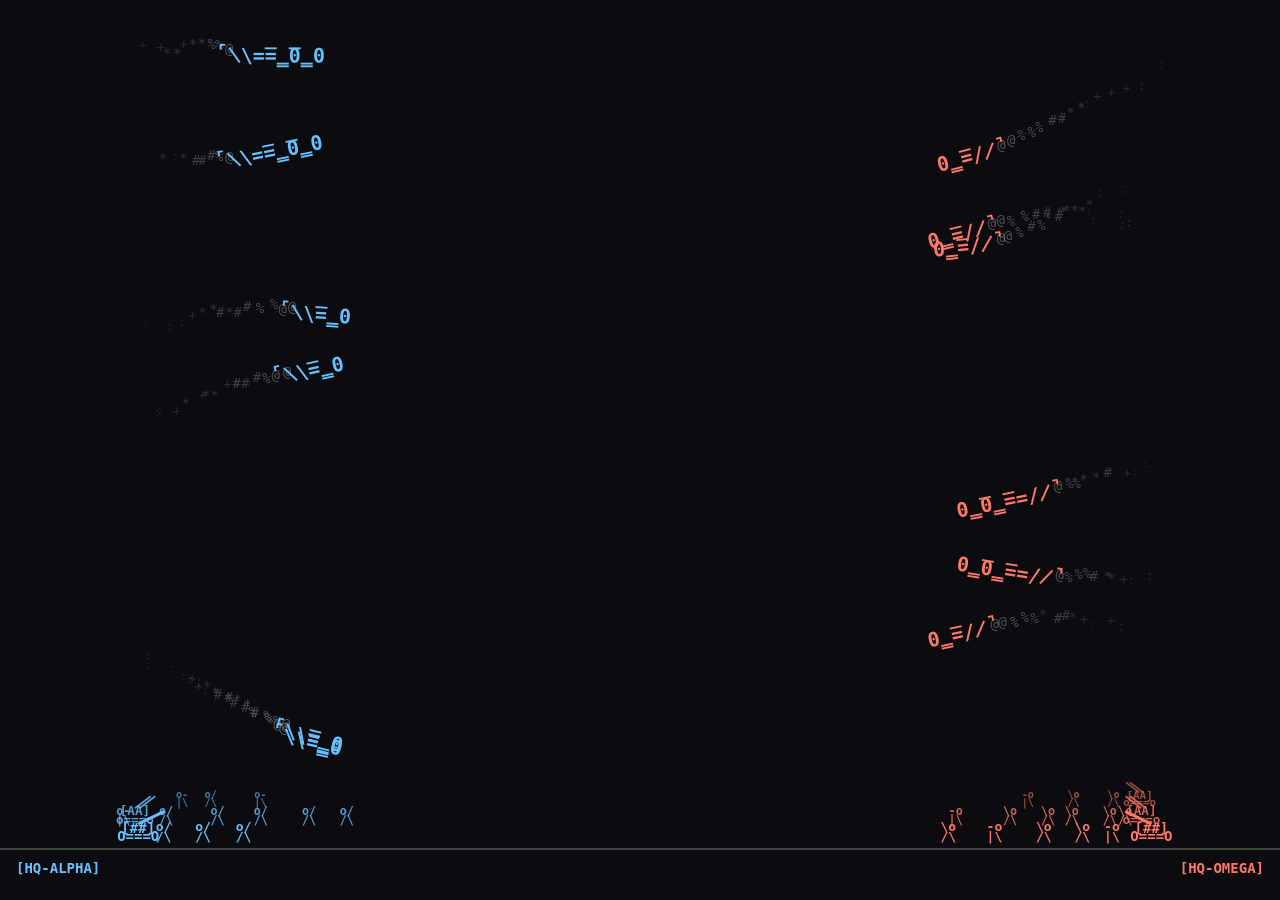
==== commit 3c289983: "Restructure into js/ modules with entity classes Separate art (art.js) and movement logic (movement." ====
--- a/index.html
+++ b/index.html
@@ -8,6 +8,13 @@
 </head>
 <body>
 <canvas id="battlefield"></canvas>
-<script src="script.js"></script>
+<script src="js/config.js"></script>
+<script src="js/movement.js"></script>
+<script src="js/art.js"></script>
+<script src="js/effects.js"></script>
+<script src="js/projectile.js"></script>
+<script src="js/ground-unit.js"></script>
+<script src="js/plane.js"></script>
+<script src="js/battle.js"></script>
 </body>
 </html>
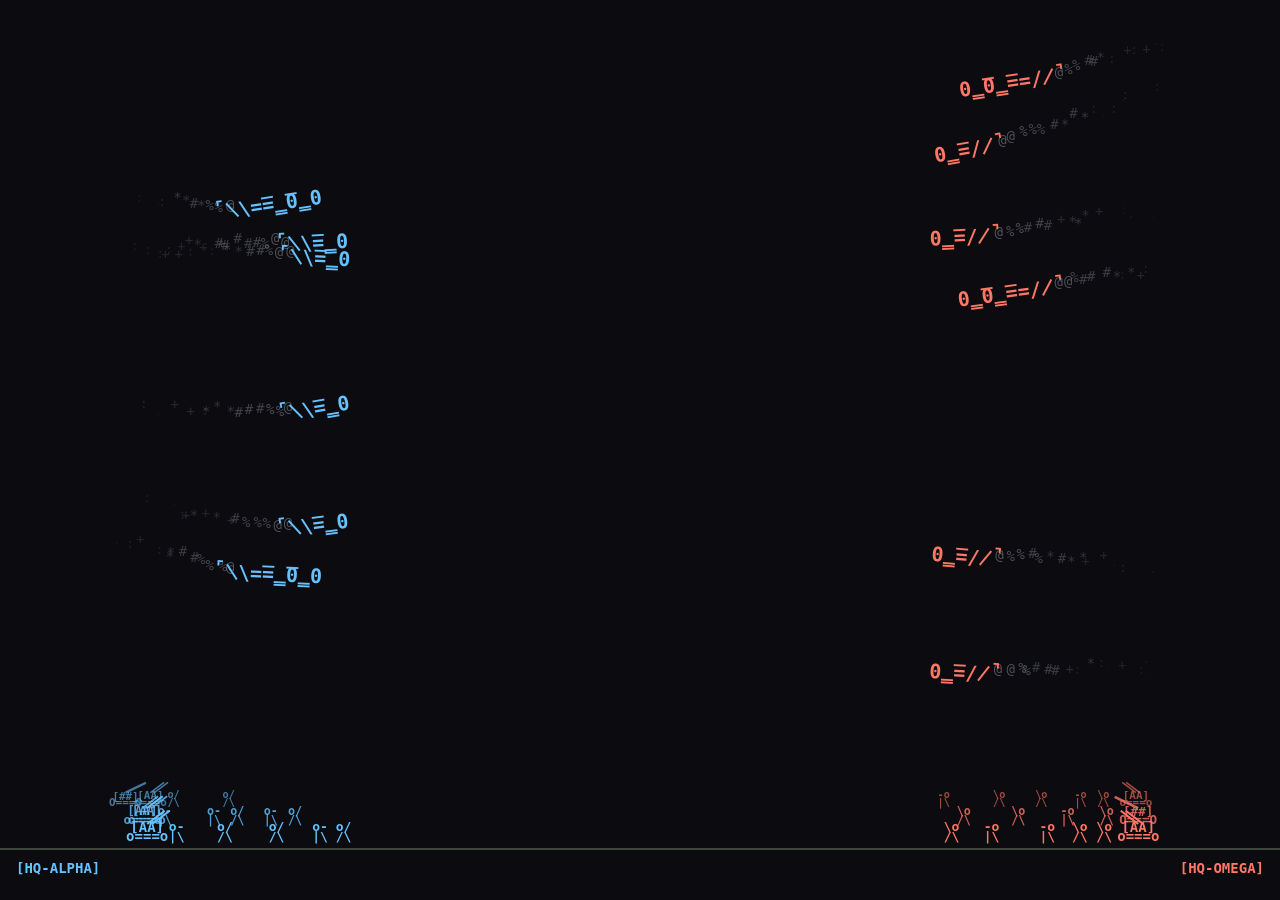
==== commit fa3c0c69: "Add prone infantry, grenades vs infantry, bigger nuke cloud with drag - Infantry goes prone when it " ====
--- a/index.html
+++ b/index.html
@@ -16,5 +16,6 @@
 <script src="js/ground-unit.js"></script>
 <script src="js/plane.js"></script>
 <script src="js/battle.js"></script>
+<script src="js/settings.js"></script>
 </body>
 </html>
--- a/style.css
+++ b/style.css
@@ -8,3 +8,36 @@
 canvas {
     display: block;
 }
+
+#settings {
+    position: fixed;
+    top: 50%;
+    left: 50%;
+    transform: translate(-50%, -50%);
+    padding: 16px 20px;
+    background: rgba(12, 12, 16, 0.9);
+    border: 1px solid #66c2ff;
+    color: #66c2ff;
+    font: bold 14px monospace;
+}
+
+#settings[hidden] {
+    display: none;
+}
+
+.settings-title {
+    margin-bottom: 12px;
+    text-align: center;
+}
+
+.settings-row {
+    display: grid;
+    grid-template-columns: 100px 200px 30px;
+    align-items: center;
+    gap: 10px;
+    margin: 8px 0;
+}
+
+.settings-value {
+    text-align: right;
+}
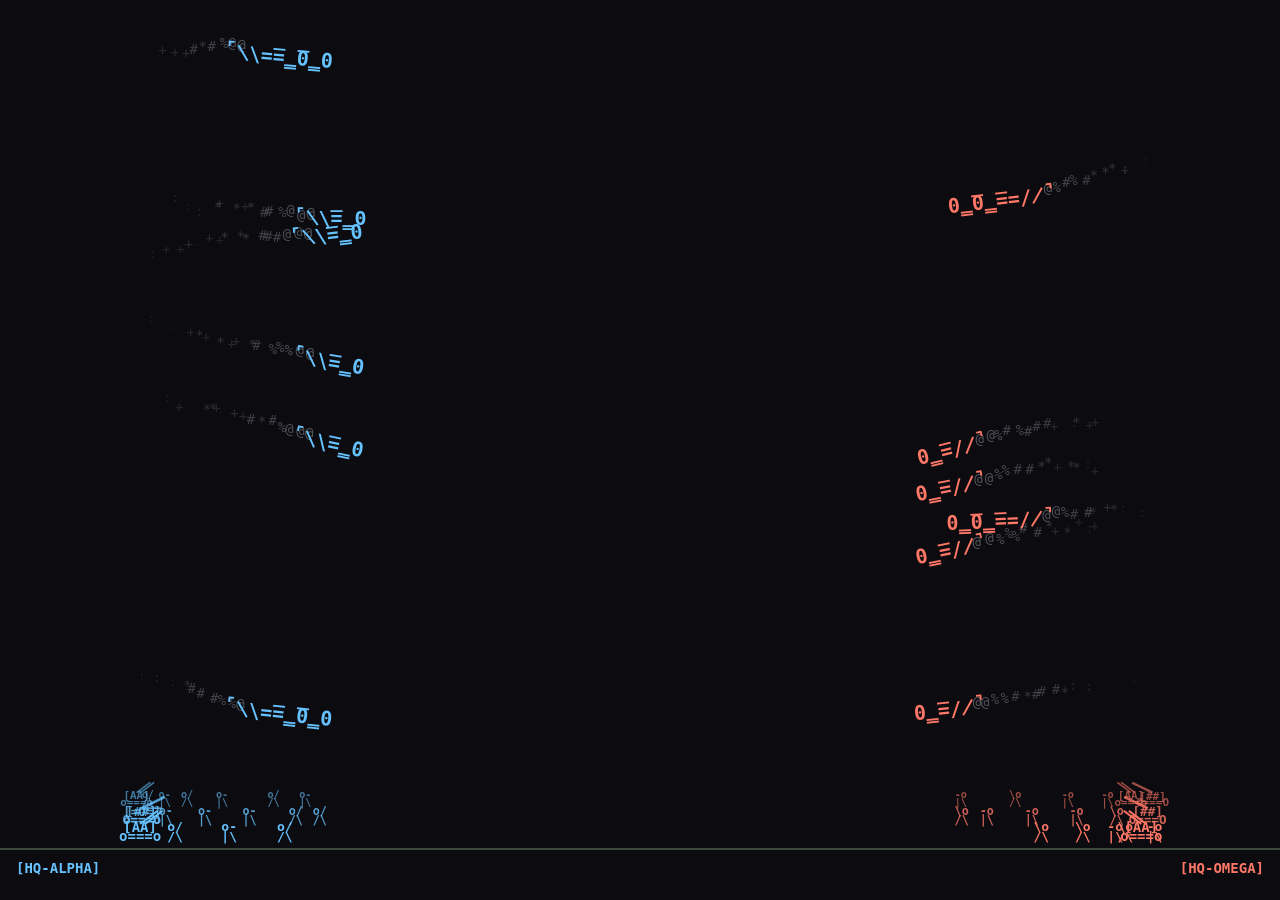
==== commit 44678d99: "Add player-controlled fighter: cursor steering, LMB gun, RMB rockets when legendary Co-Authored-By: " ====
--- a/index.html
+++ b/index.html
@@ -15,6 +15,7 @@
 <script src="js/projectile.js"></script>
 <script src="js/ground-unit.js"></script>
 <script src="js/plane.js"></script>
+<script src="js/player.js"></script>
 <script src="js/battle.js"></script>
 <script src="js/settings.js"></script>
 </body>
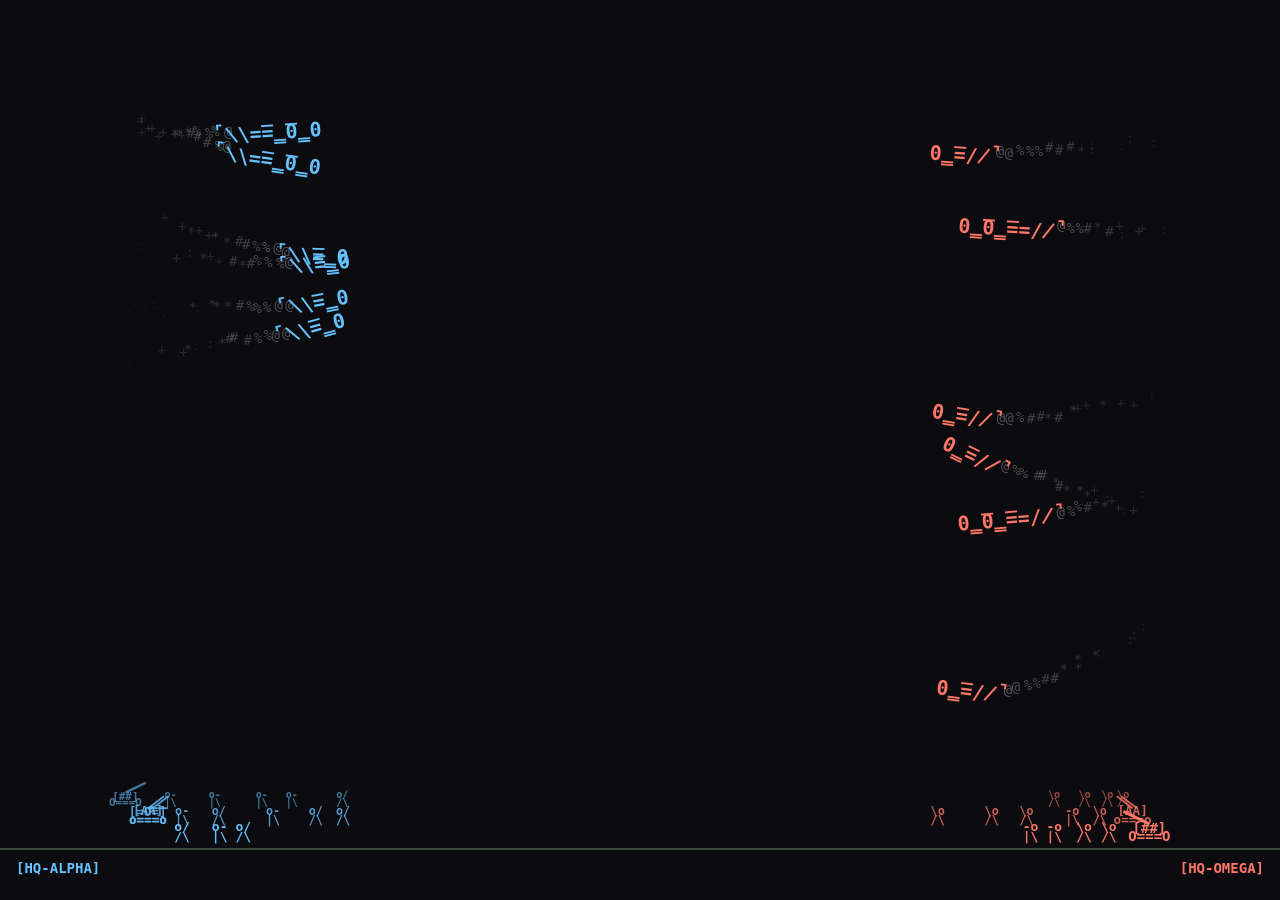
==== commit ba6744fc: "Player mode toggled with key 3; F1 shortcuts help Co-Authored-By: Claude Sonnet 5.5 <noreply@anthrop" ====
--- a/index.html
+++ b/index.html
@@ -18,5 +18,6 @@
 <script src="js/player.js"></script>
 <script src="js/battle.js"></script>
 <script src="js/settings.js"></script>
+<script src="js/help.js"></script>
 </body>
 </html>
--- a/style.css
+++ b/style.css
@@ -41,3 +41,30 @@
 .settings-value {
     text-align: right;
 }
+
+#help {
+    position: fixed;
+    top: 50%;
+    left: 50%;
+    transform: translate(-50%, -50%);
+    padding: 16px 20px;
+    background: rgba(12, 12, 16, 0.9);
+    border: 1px solid #66c2ff;
+    color: #66c2ff;
+    font: bold 14px monospace;
+}
+
+#help[hidden] {
+    display: none;
+}
+
+.help-row {
+    display: grid;
+    grid-template-columns: 110px 220px;
+    gap: 10px;
+    margin: 6px 0;
+}
+
+.help-key {
+    color: #ffd966;
+}
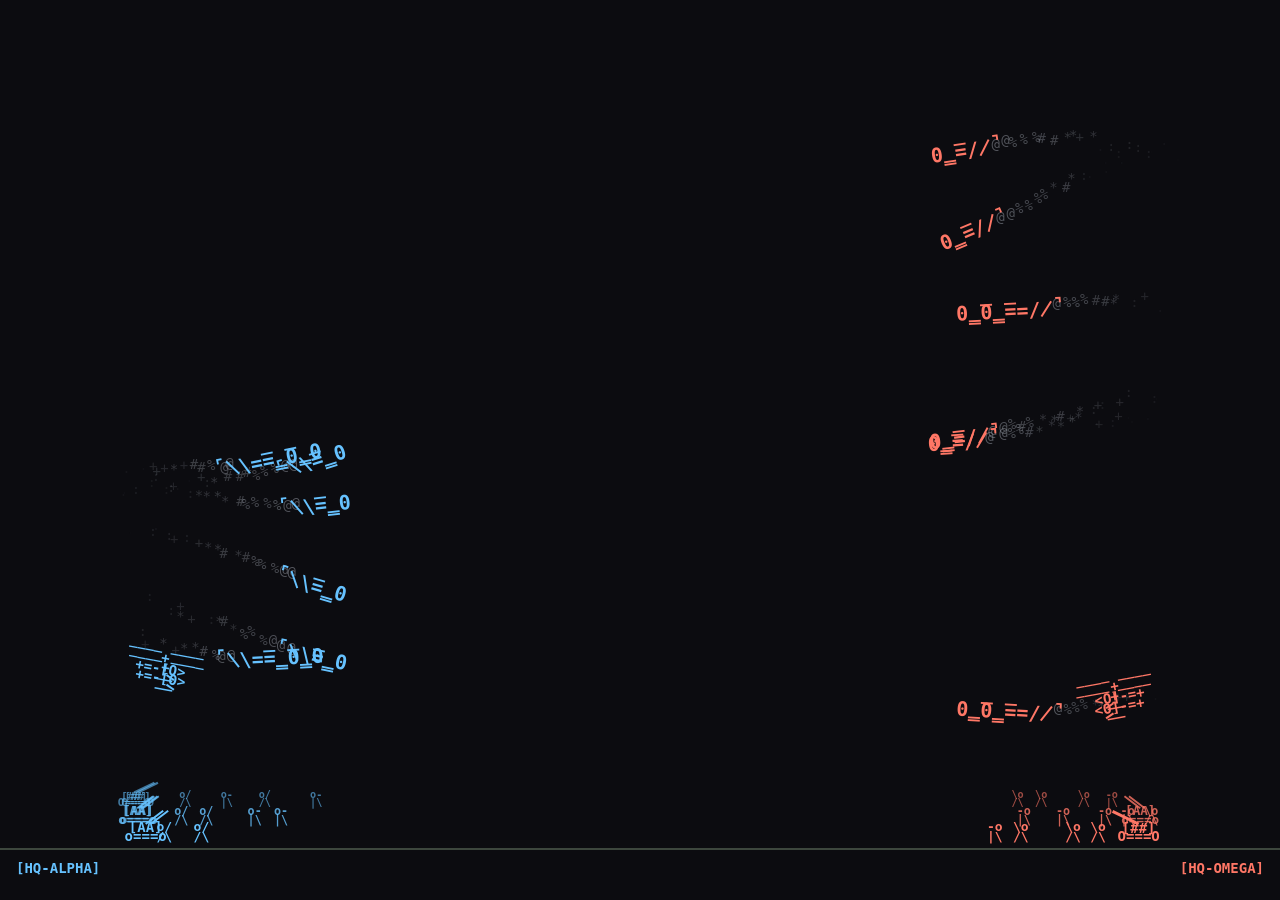
==== commit 33eae57c: "Add helicopters with minigun turret; legendary heli fires rockets Helicopter extends Plane (kind 'he" ====
--- a/index.html
+++ b/index.html
@@ -15,6 +15,7 @@
 <script src="js/projectile.js"></script>
 <script src="js/ground-unit.js"></script>
 <script src="js/plane.js"></script>
+<script src="js/helicopter.js"></script>
 <script src="js/player.js"></script>
 <script src="js/battle.js"></script>
 <script src="js/settings.js"></script>
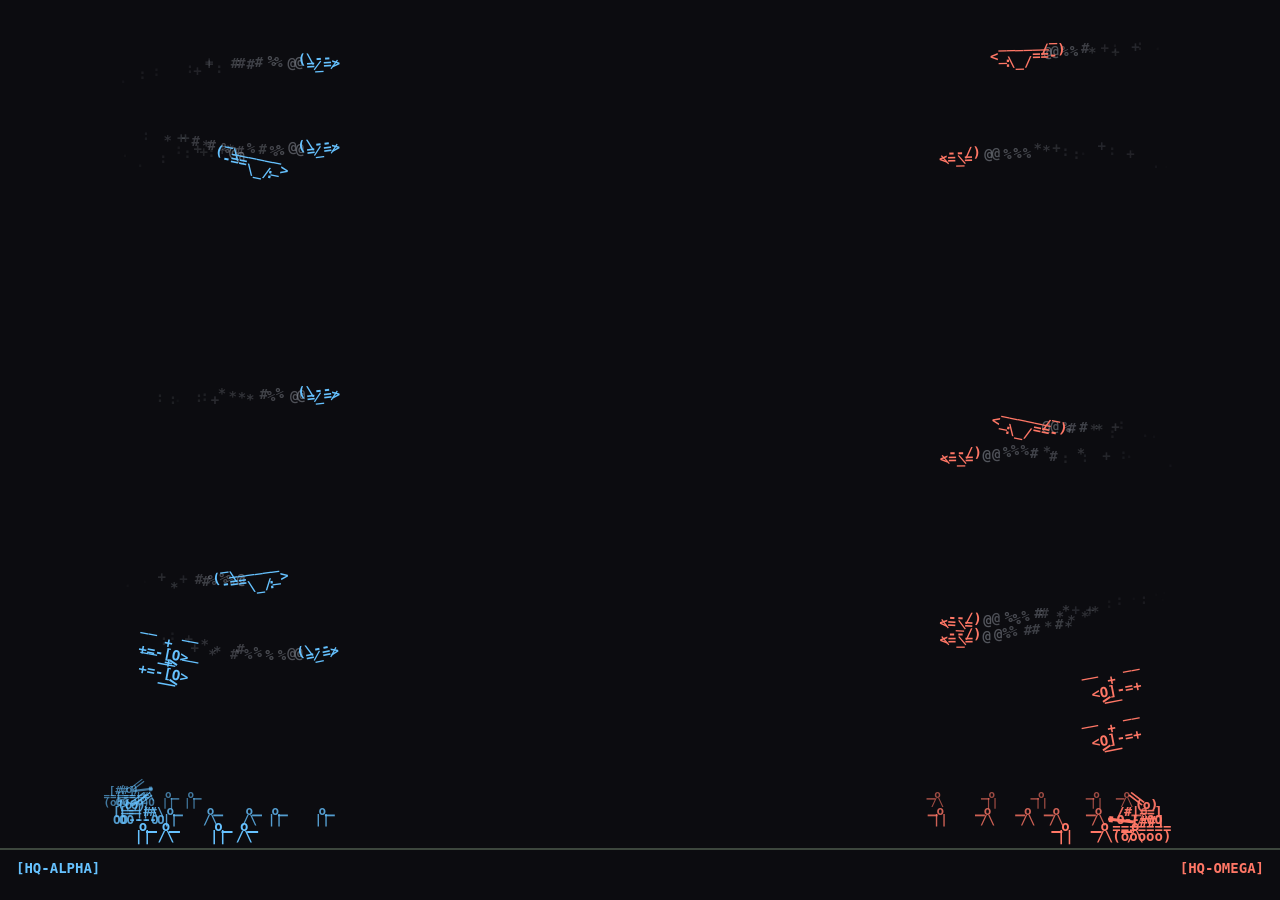
==== commit ab058f48: "Rework infantry: RPG for all, legend airdrop, cleaner sprites - Remove grenades; every infantryman c" ====
--- a/index.html
+++ b/index.html
@@ -16,6 +16,7 @@
 <script src="js/ground-unit.js"></script>
 <script src="js/plane.js"></script>
 <script src="js/helicopter.js"></script>
+<script src="js/airdrop.js"></script>
 <script src="js/player.js"></script>
 <script src="js/battle.js"></script>
 <script src="js/settings.js"></script>
